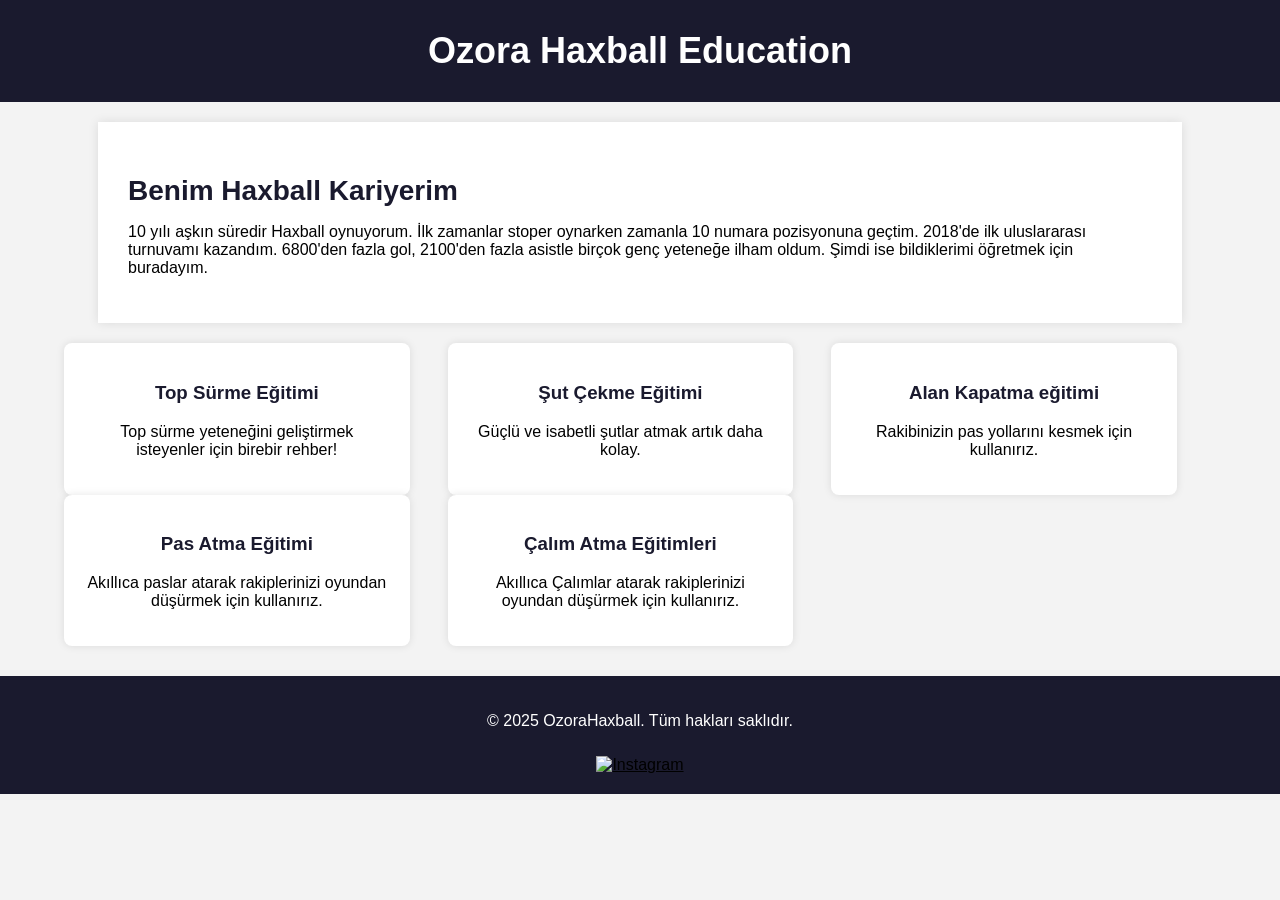
==== index.html @ 33880d6b "Add files via upload" ====
<!DOCTYPE html>
<html lang="tr">
<head>
    <meta charset="UTF-8">
    <title>Ozora Haxball Education</title>
    <link rel="stylesheet" href="haxball.css">
</head>
<body>

    <header>
        <h1>Ozora Haxball Education</h1>
    </header>

    <section class="kariyer">
        <h2>Benim Haxball Kariyerim</h2>
        <p>10 yılı aşkın süredir Haxball oynuyorum. İlk zamanlar stoper oynarken zamanla 10 numara pozisyonuna geçtim. 2018'de ilk uluslararası turnuvamı kazandım. 6800'den fazla gol, 2100'den fazla asistle birçok genç yeteneğe ilham oldum. Şimdi ise bildiklerimi öğretmek için buradayım.</p>
    </section>

    <section class="education">
        <div class="edu-item">
            <a href="topsurme.html"><h3>Top Sürme Eğitimi</h3></a>
            <p>Top sürme yeteneğini geliştirmek isteyenler için birebir rehber!</p>
        </div>
        <div class="edu-item">
            <a href="sutcekme.html"><h3>Şut Çekme Eğitimi</h3></a>
            <p>Güçlü ve isabetli şutlar atmak artık daha kolay.</p>
        </div>
        <div class="edu-item">
            <a href="alankapatma.html"><h3>Alan Kapatma eğitimi</h3></a>
            <p>Rakibinizin pas yollarını kesmek için kullanırız.</p>
        </div>
        <div class="edu-item">
            <a href="pas.html"><h3>Pas Atma Eğitimi</h3></a>
            <p>Akıllıca paslar atarak rakiplerinizi oyundan düşürmek için kullanırız.</p>
        </div>
        <div class="edu-item">
            <a href="calimatma.html"><h3>Çalım Atma Eğitimleri</h3></a>
            <p>Akıllıca Çalımlar atarak rakiplerinizi oyundan düşürmek için kullanırız.</p>
        </div>
        <div style="clear: both;"></div>
    </section>

    <footer>
        <p>© 2025 OzoraHaxball. Tüm hakları saklıdır.</p>
        <a href="https://instagram.com/haxballoynayantsubasa" target="_blank">
            <img src="https://cdn-icons-png.flaticon.com/512/2111/2111463.png" alt="Instagram" class="social-logo">
        </a>
    </footer>

</body>
</html>
---- haxball.css ----
/* Genel Stil */
body {
    margin: 0;
    font-family: Arial, sans-serif;
    background-color: #f3f3f3;
}

/* Header */
header {
    background-color: #1a1a2e;
    padding: 30px 0;
    text-align: center;
    color: white;
}

header h1 {
    font-size: 36px;
    margin: 0;
}

/* Kariyer Bölümü */
.kariyer {
    background-color: white;
    padding: 30px;
    margin: 20px auto;
    width: 80%;
    box-shadow: 0 0 10px rgba(0,0,0,0.1);
}

.kariyer h2 {
    font-size: 28px;
    margin-bottom: 10px;
    color: #1a1a2e;
}

/* Eğitim Kutuları */
.education {
    width: 90%;
    margin: 0 auto;
    padding-bottom: 30px;
}

.edu-item {
    width: 30%;
    float: left;
    margin-right: 3.3%;
    background-color: #ffffff;
    padding: 20px;
    box-shadow: 0 0 8px rgba(0,0,0,0.1);
    box-sizing: border-box;
    text-align: center;
    border-radius: 8px;
}

.edu-item:nth-child(3n) {
    margin-right: 0;
}

.edu-item h3 {
    color: #1a1a2e;
}

.edu-item a {
    text-decoration: none;
}

.edu-item a:hover h3 {
    color: #e63946;
}

/* Footer */
footer {
    background-color: #1a1a2e;
    color: white;
    text-align: center;
    padding: 20px 0;
}

.social-logo {
    width: 24px;
    margin-top: 10px;
}

/* Responsive */
@media (max-width: 768px) {
    .edu-item {
        width: 100%;
        margin-right: 0;
        margin-bottom: 20px;
    }
}
a:link{
    color: black;
}
a:hover{
    background-color: grey;
}
.video-container {
    display: flex;
    flex-wrap: wrap;
    justify-content: center;
    gap: 20px;
    margin-top: 20px;
}
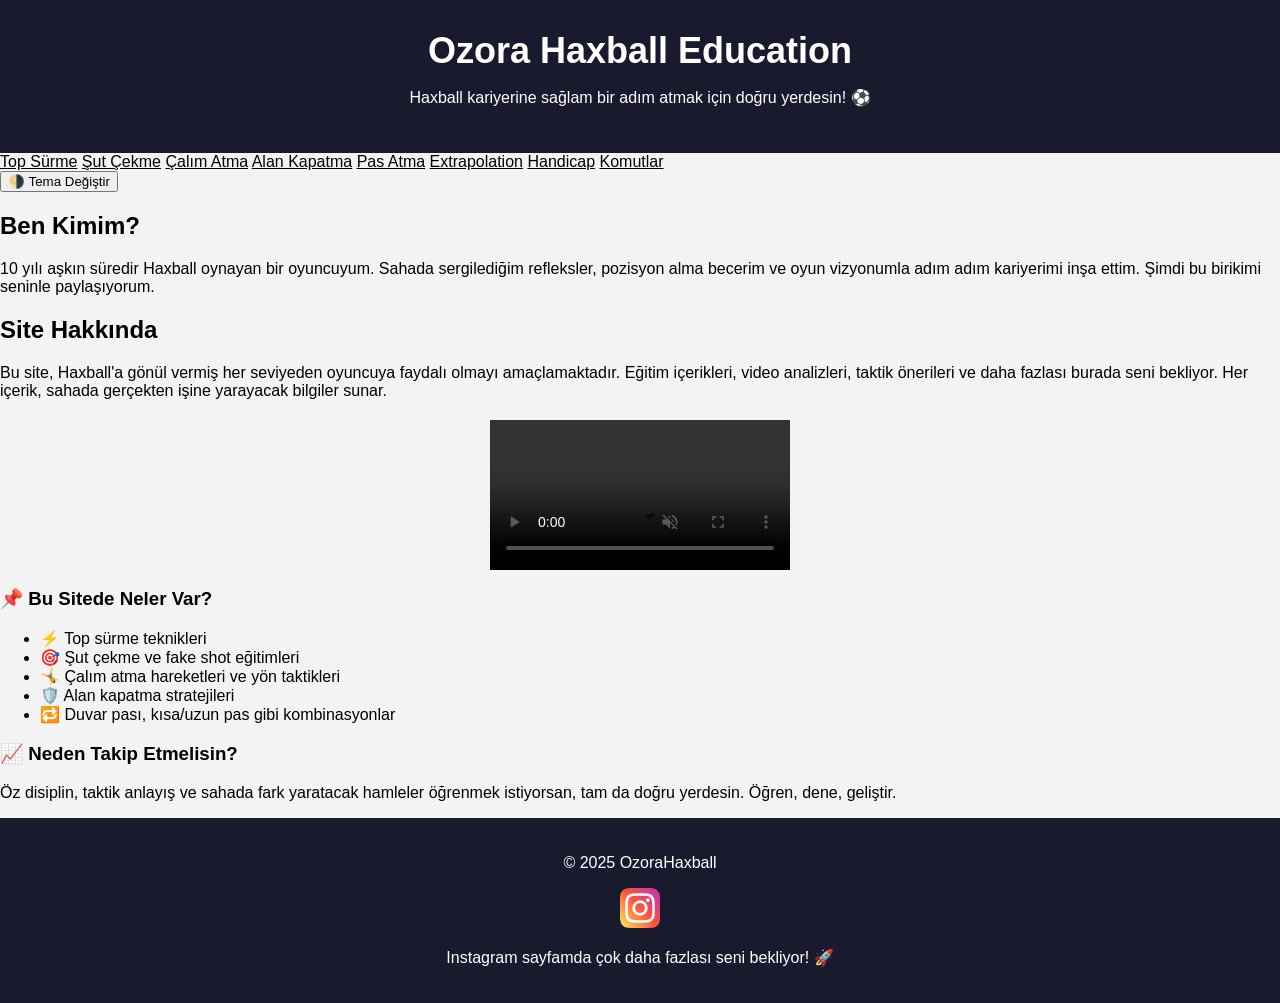
==== commit ee4d9b03: "index.html" ====
--- a/index.html
+++ b/index.html
@@ -1,51 +1,97 @@
 <!DOCTYPE html>
 <html lang="tr">
 <head>
-    <meta charset="UTF-8">
-    <title>Ozora Haxball Education</title>
-    <link rel="stylesheet" href="haxball.css">
+  <meta charset="UTF-8" />
+  <meta name="viewport" content="width=device-width, initial-scale=1.0" />
+  <meta name="description" content="HAXBALL oyunculuğunu geliştirmek isteyen herkes için profesyonel eğitim rehberi. Ozora Haxball ile top sürmeden çalım atmaya kadar her şey burada.">
+  <title>Ozora Haxball Education</title>
+  <link rel="stylesheet" href="haxball.css" />
+  <link href="https://fonts.googleapis.com/css2?family=Poppins&display=swap" rel="stylesheet" />
+  <!-- Google AdSense -->
+  <script async src="https://pagead2.googlesyndication.com/pagead/js/adsbygoogle.js?client=ca-pub-3696374850517387" crossorigin="anonymous"></script>
 </head>
 <body>
 
-    <header>
-        <h1>Ozora Haxball Education</h1>
-    </header>
+  <header>
+    <h1>Ozora Haxball Education</h1>
+    <div class="marquee">
+      <p>Haxball kariyerine sağlam bir adım atmak için doğru yerdesin! ⚽️</p>
+    </div>
+  </header>
 
-    <section class="kariyer">
-        <h2>Benim Haxball Kariyerim</h2>
-        <p>10 yılı aşkın süredir Haxball oynuyorum. İlk zamanlar stoper oynarken zamanla 10 numara pozisyonuna geçtim. 2018'de ilk uluslararası turnuvamı kazandım. 6800'den fazla gol, 2100'den fazla asistle birçok genç yeteneğe ilham oldum. Şimdi ise bildiklerimi öğretmek için buradayım.</p>
-    </section>
+  <nav class="navbar">
+    <a href="topsurme.html">Top Sürme</a>
+    <a href="sutcekme.html">Şut Çekme</a>
+    <a href="calimatma.html">Çalım Atma</a>
+    <a href="alankapatma.html">Alan Kapatma</a>
+    <a href="pas.html">Pas Atma</a>
+    <a href="extrapolation.html">Extrapolation</a>
+    <a href="handicap.html">Handicap</a>
+    <a href="komutlar.html">Komutlar</a>
+  </nav>
 
-    <section class="education">
-        <div class="edu-item">
-            <a href="topsurme.html"><h3>Top Sürme Eğitimi</h3></a>
-            <p>Top sürme yeteneğini geliştirmek isteyenler için birebir rehber!</p>
-        </div>
-        <div class="edu-item">
-            <a href="sutcekme.html"><h3>Şut Çekme Eğitimi</h3></a>
-            <p>Güçlü ve isabetli şutlar atmak artık daha kolay.</p>
-        </div>
-        <div class="edu-item">
-            <a href="alankapatma.html"><h3>Alan Kapatma eğitimi</h3></a>
-            <p>Rakibinizin pas yollarını kesmek için kullanırız.</p>
-        </div>
-        <div class="edu-item">
-            <a href="pas.html"><h3>Pas Atma Eğitimi</h3></a>
-            <p>Akıllıca paslar atarak rakiplerinizi oyundan düşürmek için kullanırız.</p>
-        </div>
-        <div class="edu-item">
-            <a href="calimatma.html"><h3>Çalım Atma Eğitimleri</h3></a>
-            <p>Akıllıca Çalımlar atarak rakiplerinizi oyundan düşürmek için kullanırız.</p>
-        </div>
-        <div style="clear: both;"></div>
-    </section>
+  <button class="theme-toggle">🌗 Tema Değiştir</button>
 
-    <footer>
-        <p>© 2025 OzoraHaxball. Tüm hakları saklıdır.</p>
-        <a href="https://instagram.com/haxballoynayantsubasa" target="_blank">
-            <img src="https://cdn-icons-png.flaticon.com/512/2111/2111463.png" alt="Instagram" class="social-logo">
-        </a>
-    </footer>
+  <!-- REKLAM BLOĞU -->
+  <ins class="adsbygoogle"
+       style="display:block"
+       data-ad-client="ca-pub-3696374850517387"
+       data-ad-slot="1234567890"
+       data-ad-format="auto"
+       data-full-width-responsive="true"></ins>
+  <script>(adsbygoogle = window.adsbygoogle || []).push({});</script>
 
+  <section class="intro">
+    <h2>Ben Kimim?</h2>
+    <p>10 yılı aşkın süredir Haxball oynayan bir oyuncuyum. Sahada sergilediğim refleksler, pozisyon alma becerim ve oyun vizyonumla adım adım kariyerimi inşa ettim. Şimdi bu birikimi seninle paylaşıyorum.</p>
+
+    <h2>Site Hakkında</h2>
+    <p>Bu site, Haxball'a gönül vermiş her seviyeden oyuncuya faydalı olmayı amaçlamaktadır. Eğitim içerikleri, video analizleri, taktik önerileri ve daha fazlası burada seni bekliyor. Her içerik, sahada gerçekten işine yarayacak bilgiler sunar.</p>
+
+    <div class="video-container">
+      <video controls muted>
+        <source src="tanitim.mp4" type="video/mp4">
+        Tarayıcınız bu videoyu desteklemiyor.
+      </video>
+    </div>
+
+    <h3>📌 Bu Sitede Neler Var?</h3>
+    <ul>
+      <li>⚡ Top sürme teknikleri</li>
+      <li>🎯 Şut çekme ve fake shot eğitimleri</li>
+      <li>🤸 Çalım atma hareketleri ve yön taktikleri</li>
+      <li>🛡️ Alan kapatma stratejileri</li>
+      <li>🔁 Duvar pası, kısa/uzun pas gibi kombinasyonlar</li>
+    </ul>
+
+    <h3>📈 Neden Takip Etmelisin?</h3>
+    <p>Öz disiplin, taktik anlayış ve sahada fark yaratacak hamleler öğrenmek istiyorsan, tam da doğru yerdesin. Öğren, dene, geliştir.</p>
+  </section>
+
+  <footer>
+    <p>© 2025 OzoraHaxball</p>
+    <a href="https://instagram.com/haxballoynayantsubasa" target="_blank">
+      <img src="instagram.png" width="40px" alt="Instagram">
+    </a>
+    <div class="marquee">
+      <p>Instagram sayfamda çok daha fazlası seni bekliyor! 🚀</p>
+    </div>
+  </footer>
+  
+  <script>
+    const toggleBtn = document.querySelector('.theme-toggle');
+    toggleBtn.addEventListener('click', () => {
+      const currentTheme = document.documentElement.getAttribute("data-theme");
+      const newTheme = currentTheme === "light" ? "dark" : "light";
+      document.documentElement.setAttribute("data-theme", newTheme);
+      localStorage.setItem("theme", newTheme);
+    });
+  
+    window.onload = () => {
+      const savedTheme = localStorage.getItem("theme") || "dark";
+      document.documentElement.setAttribute("data-theme", savedTheme);
+    };
+  </script>
+  
 </body>
 </html>
